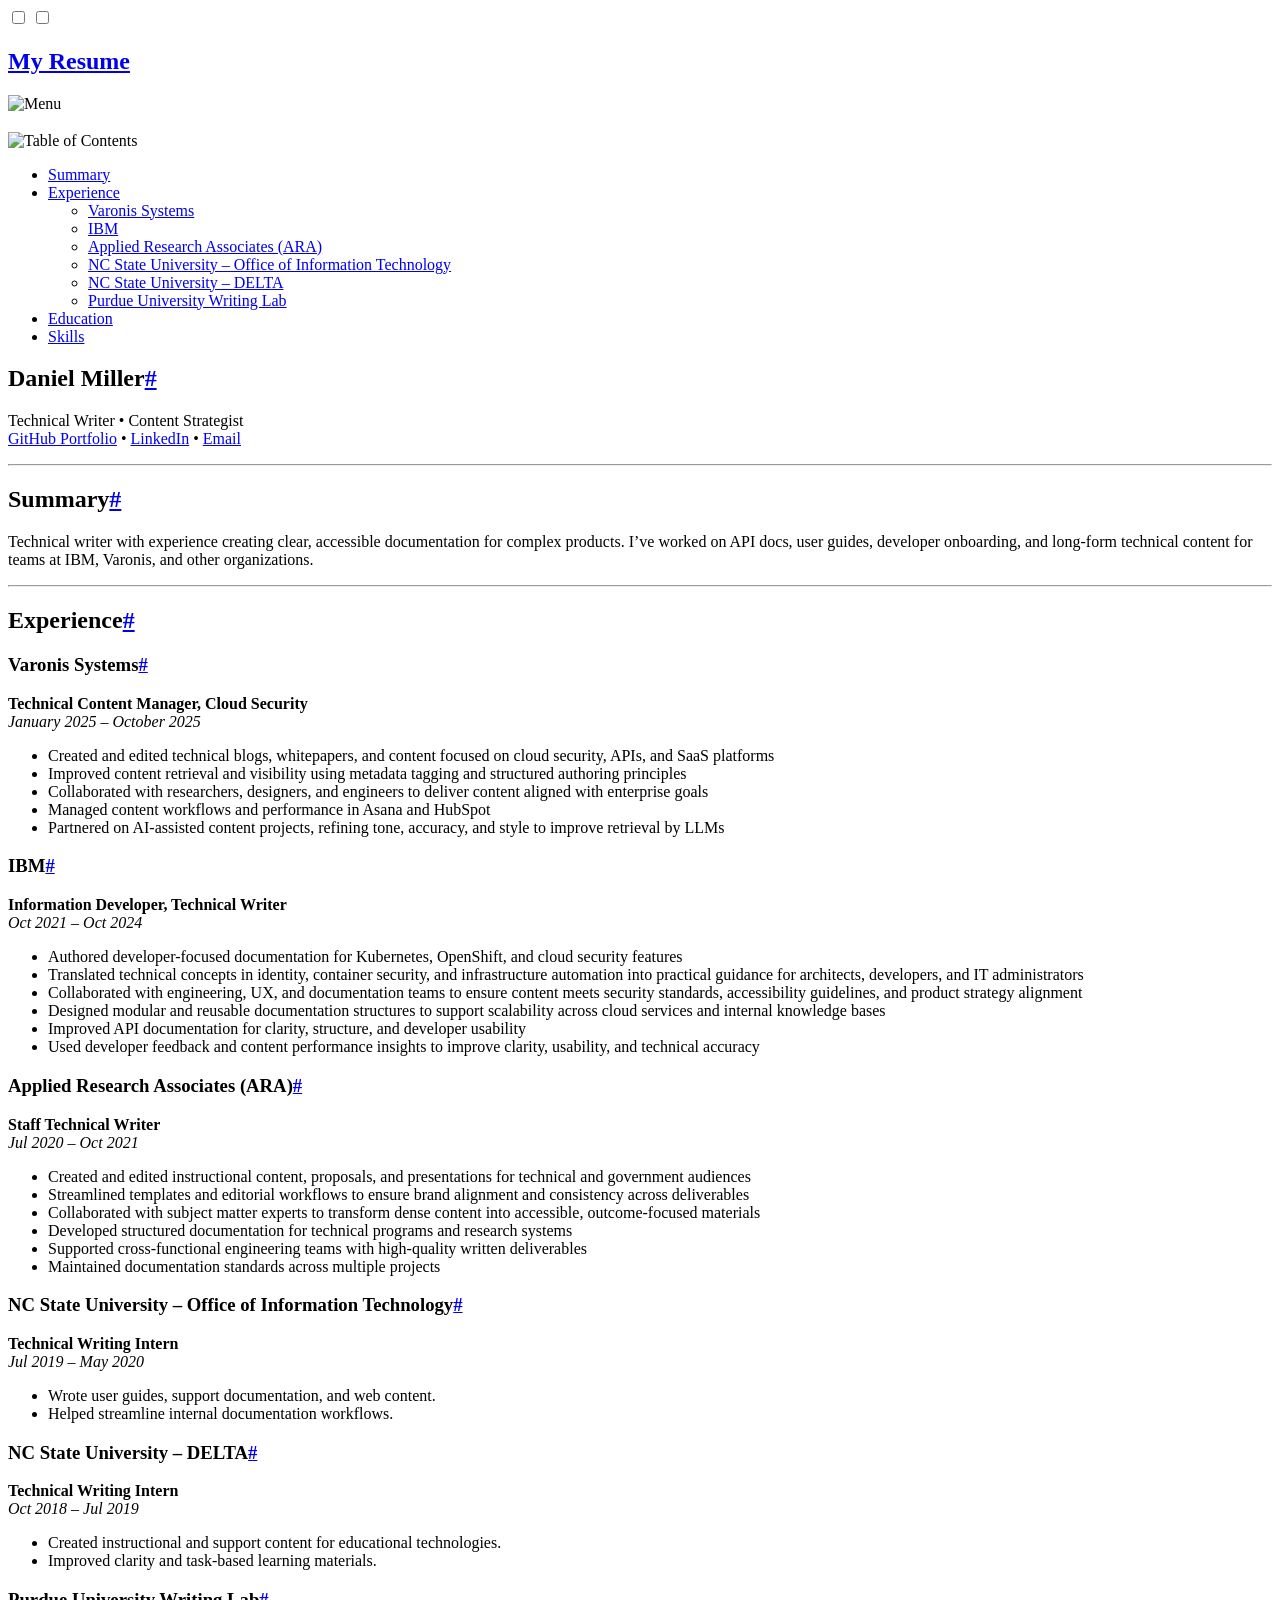
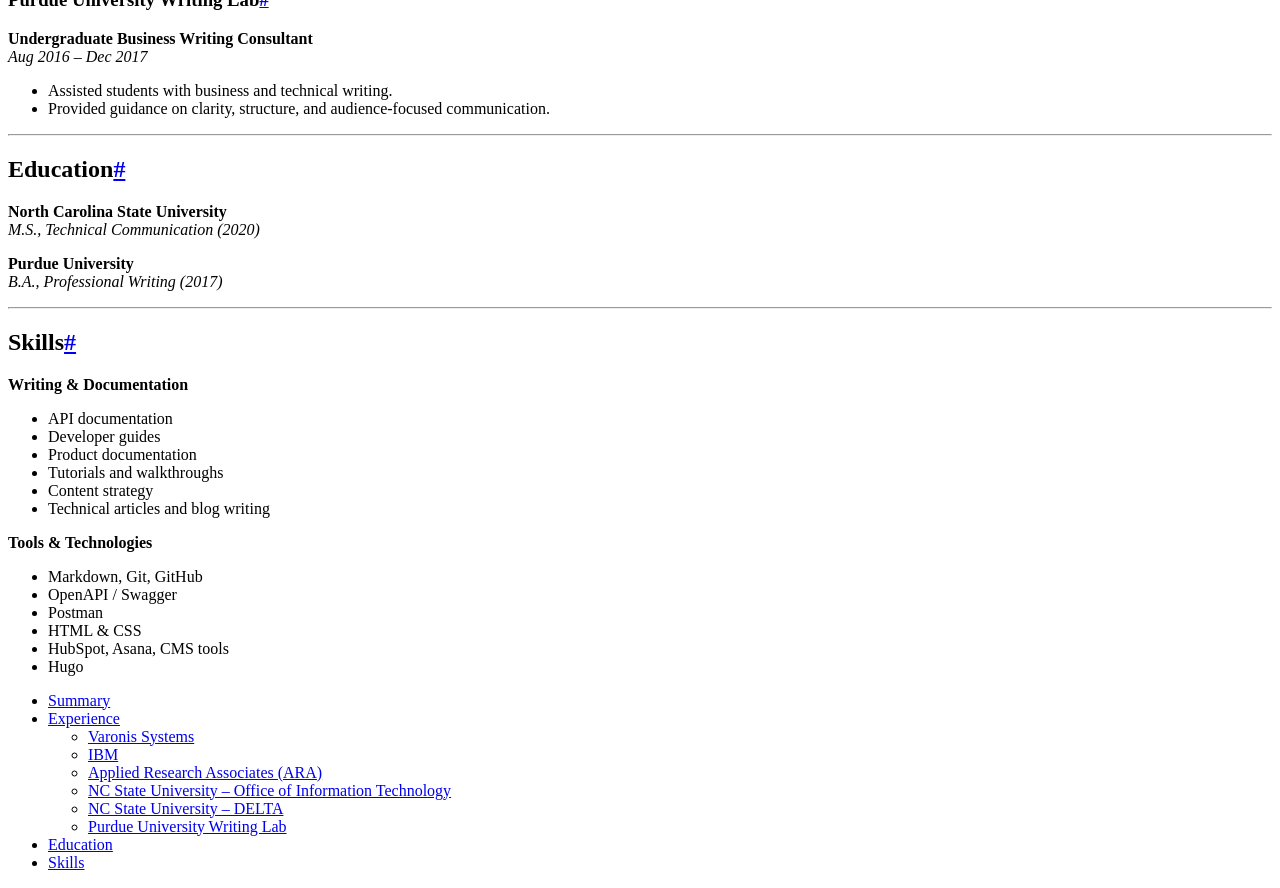
==== index.html @ ba0aa54c "deploy: bcc5005055c7f021670e11eb674439769410755b" ====
<!doctype html><html lang=en-us dir=ltr><head><meta name=generator content="Hugo 0.152.2"><meta charset=UTF-8><meta name=viewport content="width=device-width,initial-scale=1"><meta name=description content="Daniel Miller# Technical Writer • Content Strategist
GitHub Portfolio • LinkedIn • Email
Summary# Technical writer with experience creating clear, accessible documentation for complex products. I’ve worked on API docs, user guides, developer onboarding, and long-form technical content for teams at IBM, Varonis, and other organizations.
Experience# Varonis Systems# Technical Content Manager, Cloud Security
January 2025 – October 2025
Created and edited technical blogs, whitepapers, and content focused on cloud security, APIs, and SaaS platforms Improved content retrieval and visibility using metadata tagging and structured authoring principles Collaborated with researchers, designers, and engineers to deliver content aligned with enterprise goals Managed content workflows and performance in Asana and HubSpot Partnered on AI-assisted content projects, refining tone, accuracy, and style to improve retrieval by LLMs IBM# Information Developer, Technical Writer
Oct 2021 – Oct 2024
"><meta name=theme-color media="(prefers-color-scheme: light)" content="#ffffff"><meta name=theme-color media="(prefers-color-scheme: dark)" content="#343a40"><meta name=color-scheme content="light dark"><meta property="og:url" content="https://NoNeaux.github.io/Portfolio/"><meta property="og:site_name" content="My Resume"><meta property="og:title" content="My Resume"><meta property="og:description" content="Daniel Miller# Technical Writer • Content Strategist
GitHub Portfolio • LinkedIn • Email
Summary# Technical writer with experience creating clear, accessible documentation for complex products. I’ve worked on API docs, user guides, developer onboarding, and long-form technical content for teams at IBM, Varonis, and other organizations.
Experience# Varonis Systems# Technical Content Manager, Cloud Security
January 2025 – October 2025
Created and edited technical blogs, whitepapers, and content focused on cloud security, APIs, and SaaS platforms Improved content retrieval and visibility using metadata tagging and structured authoring principles Collaborated with researchers, designers, and engineers to deliver content aligned with enterprise goals Managed content workflows and performance in Asana and HubSpot Partnered on AI-assisted content projects, refining tone, accuracy, and style to improve retrieval by LLMs IBM# Information Developer, Technical Writer
Oct 2021 – Oct 2024"><meta property="og:locale" content="en_us"><meta property="og:type" content="website"><meta itemprop=name content="My Resume"><meta itemprop=description content="Daniel Miller# Technical Writer • Content Strategist
GitHub Portfolio • LinkedIn • Email
Summary# Technical writer with experience creating clear, accessible documentation for complex products. I’ve worked on API docs, user guides, developer onboarding, and long-form technical content for teams at IBM, Varonis, and other organizations.
Experience# Varonis Systems# Technical Content Manager, Cloud Security
January 2025 – October 2025
Created and edited technical blogs, whitepapers, and content focused on cloud security, APIs, and SaaS platforms Improved content retrieval and visibility using metadata tagging and structured authoring principles Collaborated with researchers, designers, and engineers to deliver content aligned with enterprise goals Managed content workflows and performance in Asana and HubSpot Partnered on AI-assisted content projects, refining tone, accuracy, and style to improve retrieval by LLMs IBM# Information Developer, Technical Writer
Oct 2021 – Oct 2024"><meta itemprop=wordCount content="432"><title>My Resume</title><link rel=icon href=/Portfolio/favicon.png><link rel=manifest href=/Portfolio/manifest.json><link rel=canonical href=https://NoNeaux.github.io/Portfolio/><link rel=stylesheet href=/Portfolio/book.min.cc2c524ed250aac81b23d1f4af87344917b325208841feca0968fe450f570575.css integrity="sha256-zCxSTtJQqsgbI9H0r4c0SRezJSCIQf7KCWj+RQ9XBXU=" crossorigin=anonymous><script defer src=/Portfolio/fuse.min.js></script><script defer src=/Portfolio/en.search.min.98bd82a1874d39db9b6b3d8d4a561cd76d11841f9e76dcbe49e3a824e2bfff6c.js integrity="sha256-mL2CoYdNOdubaz2NSlYc120RhB+edty+SeOoJOK//2w=" crossorigin=anonymous></script><link rel=alternate type=application/rss+xml href=https://NoNeaux.github.io/Portfolio/index.xml title="My Resume"></head><body dir=ltr class="book-kind-home book-type-page"><input type=checkbox class="hidden toggle" id=menu-control>
<input type=checkbox class="hidden toggle" id=toc-control><main class="container flex"><aside class=book-menu><div class=book-menu-content><nav><h2 class=book-brand><a class="flex align-center" href=/Portfolio/><span>My Resume</span></a></h2></nav><script>(function(){var e=document.querySelector("aside .book-menu-content");addEventListener("beforeunload",function(){localStorage.setItem("menu.scrollTop",e.scrollTop)}),e.scrollTop=localStorage.getItem("menu.scrollTop")})()</script></div></aside><div class=book-page><header class="book-header hidden"><div class="flex align-center justify-between"><label for=menu-control><img src=/Portfolio/icons/menu.svg class=book-icon alt=Menu></label><h3></h3><label for=toc-control><img src=/Portfolio/icons/toc.svg class=book-icon alt="Table of Contents"></label></div><aside class=hidden><nav id=TableOfContents><ul><li><a href=#summary>Summary</a></li><li><a href=#experience>Experience</a><ul><li><a href=#varonis-systems>Varonis Systems</a></li><li><a href=#ibm>IBM</a></li><li><a href=#applied-research-associates-ara>Applied Research Associates (ARA)</a></li><li><a href=#nc-state-university--office-of-information-technology>NC State University – Office of Information Technology</a></li><li><a href=#nc-state-university--delta>NC State University – DELTA</a></li><li><a href=#purdue-university-writing-lab>Purdue University Writing Lab</a></li></ul></li><li><a href=#education>Education</a></li><li><a href=#skills>Skills</a></li></ul></nav></aside></header><article class="markdown book-article"><h1 id=daniel-miller>Daniel Miller<a class=anchor href=#daniel-miller>#</a></h1><p>Technical Writer • Content Strategist<br><a href=https://github.com/NoNeaux/portfolio>GitHub Portfolio</a> • <a href=https://www.linkedin.com/in/dpmill/>LinkedIn</a> • <a href=mailto:dpmill1120@gmail.com>Email</a></p><hr><h2 id=summary>Summary<a class=anchor href=#summary>#</a></h2><p>Technical writer with experience creating clear, accessible documentation for complex products. I’ve worked on API docs, user guides, developer onboarding, and long-form technical content for teams at IBM, Varonis, and other organizations.</p><hr><h2 id=experience>Experience<a class=anchor href=#experience>#</a></h2><h3 id=varonis-systems>Varonis Systems<a class=anchor href=#varonis-systems>#</a></h3><p><strong>Technical Content Manager, Cloud Security</strong><br><em>January 2025 – October 2025</em></p><ul><li>Created and edited technical blogs, whitepapers, and content focused on cloud security, APIs, and SaaS platforms</li><li>Improved content retrieval and visibility using metadata tagging and structured authoring principles</li><li>Collaborated with researchers, designers, and engineers to deliver content aligned with enterprise goals</li><li>Managed content workflows and performance in Asana and HubSpot</li><li>Partnered on AI-assisted content projects, refining tone, accuracy, and style to improve retrieval by LLMs</li></ul><h3 id=ibm>IBM<a class=anchor href=#ibm>#</a></h3><p><strong>Information Developer, Technical Writer</strong><br><em>Oct 2021 – Oct 2024</em></p><ul><li>Authored developer-focused documentation for Kubernetes, OpenShift, and cloud security features</li><li>Translated technical concepts in identity, container security, and infrastructure automation into practical guidance for architects, developers, and IT administrators</li><li>Collaborated with engineering, UX, and documentation teams to ensure content meets security standards, accessibility guidelines, and product strategy alignment</li><li>Designed modular and reusable documentation structures to support scalability across cloud services and internal knowledge bases</li><li>Improved API documentation for clarity, structure, and developer usability</li><li>Used developer feedback and content performance insights to improve clarity, usability, and technical accuracy</li></ul><h3 id=applied-research-associates-ara>Applied Research Associates (ARA)<a class=anchor href=#applied-research-associates-ara>#</a></h3><p><strong>Staff Technical Writer</strong><br><em>Jul 2020 – Oct 2021</em></p><ul><li>Created and edited instructional content, proposals, and presentations for technical and government audiences</li><li>Streamlined templates and editorial workflows to ensure brand alignment and consistency across deliverables</li><li>Collaborated with subject matter experts to transform dense content into accessible, outcome-focused materials</li><li>Developed structured documentation for technical programs and research systems</li><li>Supported cross-functional engineering teams with high-quality written deliverables</li><li>Maintained documentation standards across multiple projects</li></ul><h3 id=nc-state-university--office-of-information-technology>NC State University – Office of Information Technology<a class=anchor href=#nc-state-university--office-of-information-technology>#</a></h3><p><strong>Technical Writing Intern</strong><br><em>Jul 2019 – May 2020</em></p><ul><li>Wrote user guides, support documentation, and web content.</li><li>Helped streamline internal documentation workflows.</li></ul><h3 id=nc-state-university--delta>NC State University – DELTA<a class=anchor href=#nc-state-university--delta>#</a></h3><p><strong>Technical Writing Intern</strong><br><em>Oct 2018 – Jul 2019</em></p><ul><li>Created instructional and support content for educational technologies.</li><li>Improved clarity and task-based learning materials.</li></ul><h3 id=purdue-university-writing-lab>Purdue University Writing Lab<a class=anchor href=#purdue-university-writing-lab>#</a></h3><p><strong>Undergraduate Business Writing Consultant</strong><br><em>Aug 2016 – Dec 2017</em></p><ul><li>Assisted students with business and technical writing.</li><li>Provided guidance on clarity, structure, and audience-focused communication.</li></ul><hr><h2 id=education>Education<a class=anchor href=#education>#</a></h2><p><strong>North Carolina State University</strong><br><em>M.S., Technical Communication (2020)</em></p><p><strong>Purdue University</strong><br><em>B.A., Professional Writing (2017)</em></p><hr><h2 id=skills>Skills<a class=anchor href=#skills>#</a></h2><p><strong>Writing & Documentation</strong></p><ul><li>API documentation</li><li>Developer guides</li><li>Product documentation</li><li>Tutorials and walkthroughs</li><li>Content strategy</li><li>Technical articles and blog writing</li></ul><p><strong>Tools & Technologies</strong></p><ul><li>Markdown, Git, GitHub</li><li>OpenAPI / Swagger</li><li>Postman</li><li>HTML & CSS</li><li>HubSpot, Asana, CMS tools</li><li>Hugo</li></ul></article><footer class=book-footer><div class="flex flex-wrap justify-between"><div></div><div></div></div><div class=book-comments></div><script>(function(){document.querySelectorAll("pre:has(code)").forEach(e=>{e.addEventListener("click",e.focus),e.addEventListener("copy",function(t){if(t.preventDefault(),navigator.clipboard){const t=window.getSelection().toString()||e.textContent;navigator.clipboard.writeText(t)}})})})()</script></footer><label for=menu-control class="hidden book-menu-overlay"></label></div><aside class=book-toc><div class=book-toc-content><nav id=TableOfContents><ul><li><a href=#summary>Summary</a></li><li><a href=#experience>Experience</a><ul><li><a href=#varonis-systems>Varonis Systems</a></li><li><a href=#ibm>IBM</a></li><li><a href=#applied-research-associates-ara>Applied Research Associates (ARA)</a></li><li><a href=#nc-state-university--office-of-information-technology>NC State University – Office of Information Technology</a></li><li><a href=#nc-state-university--delta>NC State University – DELTA</a></li><li><a href=#purdue-university-writing-lab>Purdue University Writing Lab</a></li></ul></li><li><a href=#education>Education</a></li><li><a href=#skills>Skills</a></li></ul></nav></div></aside></main></body></html>
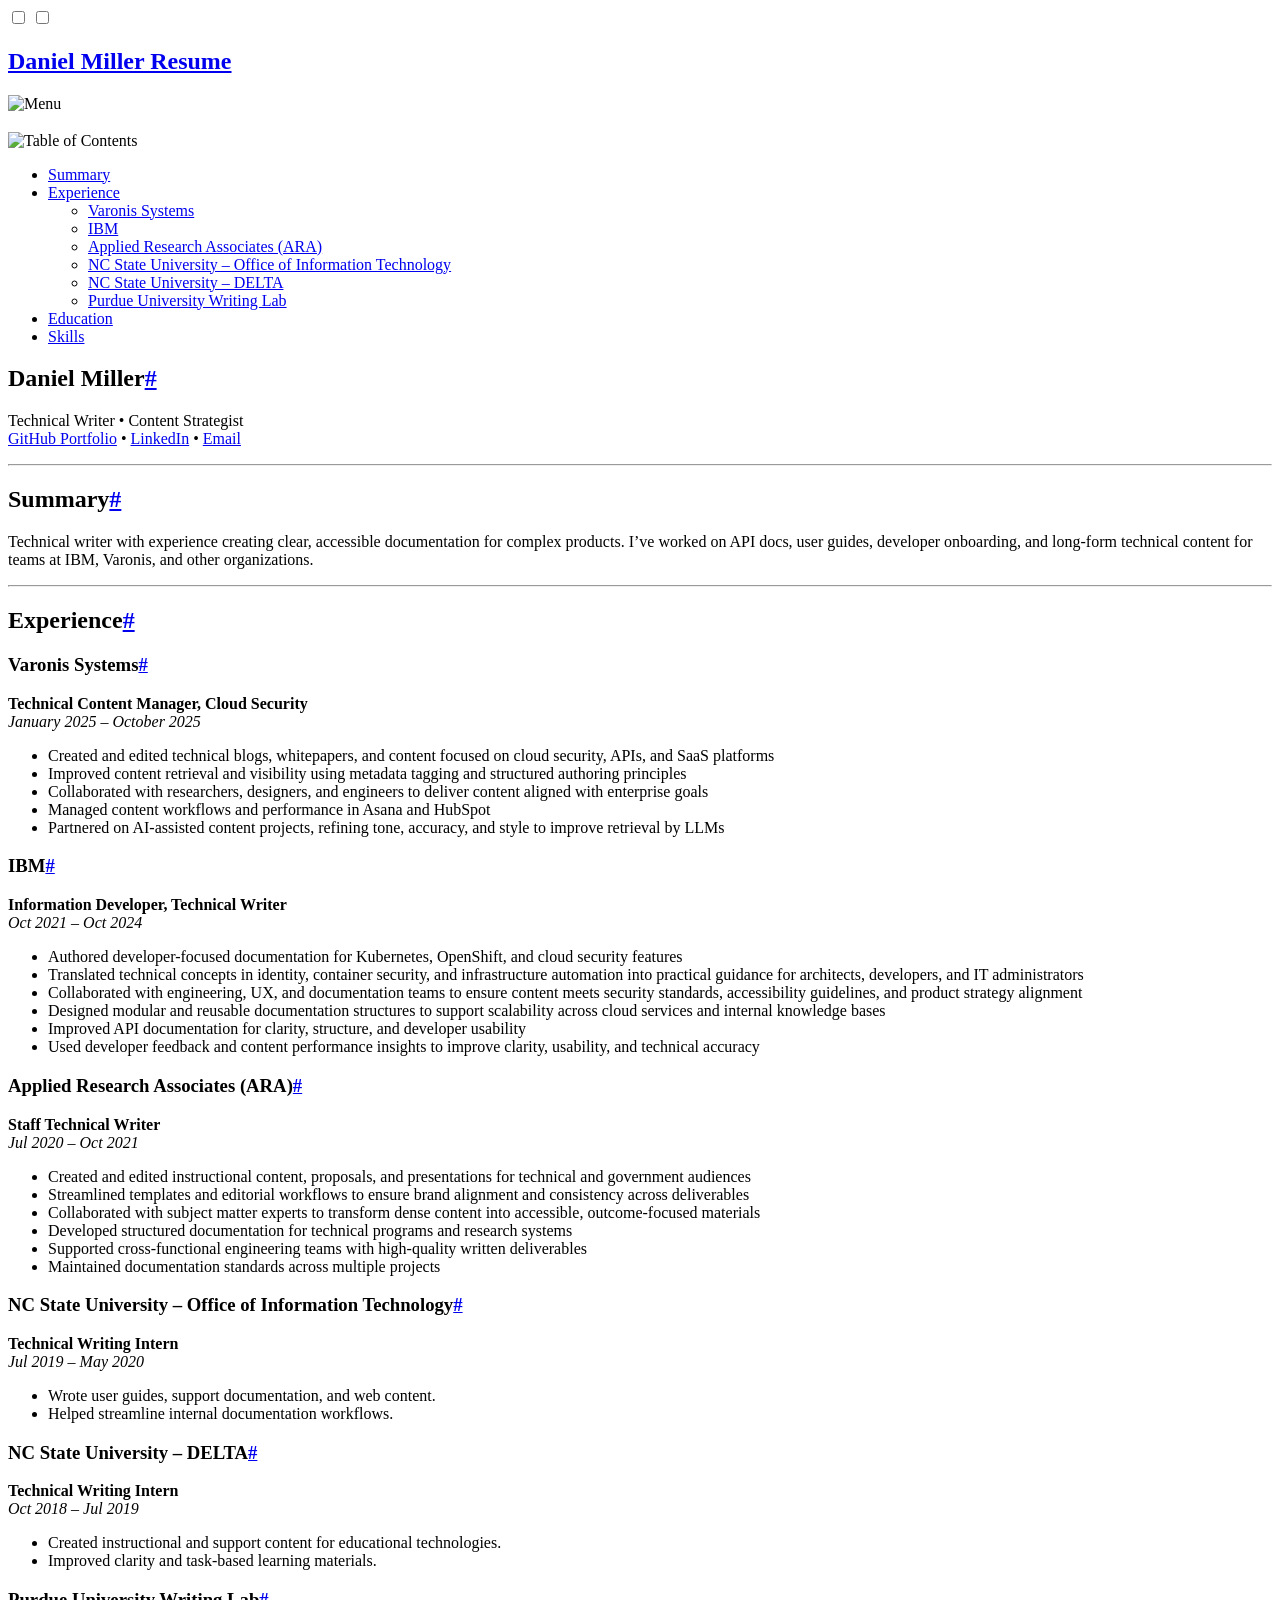
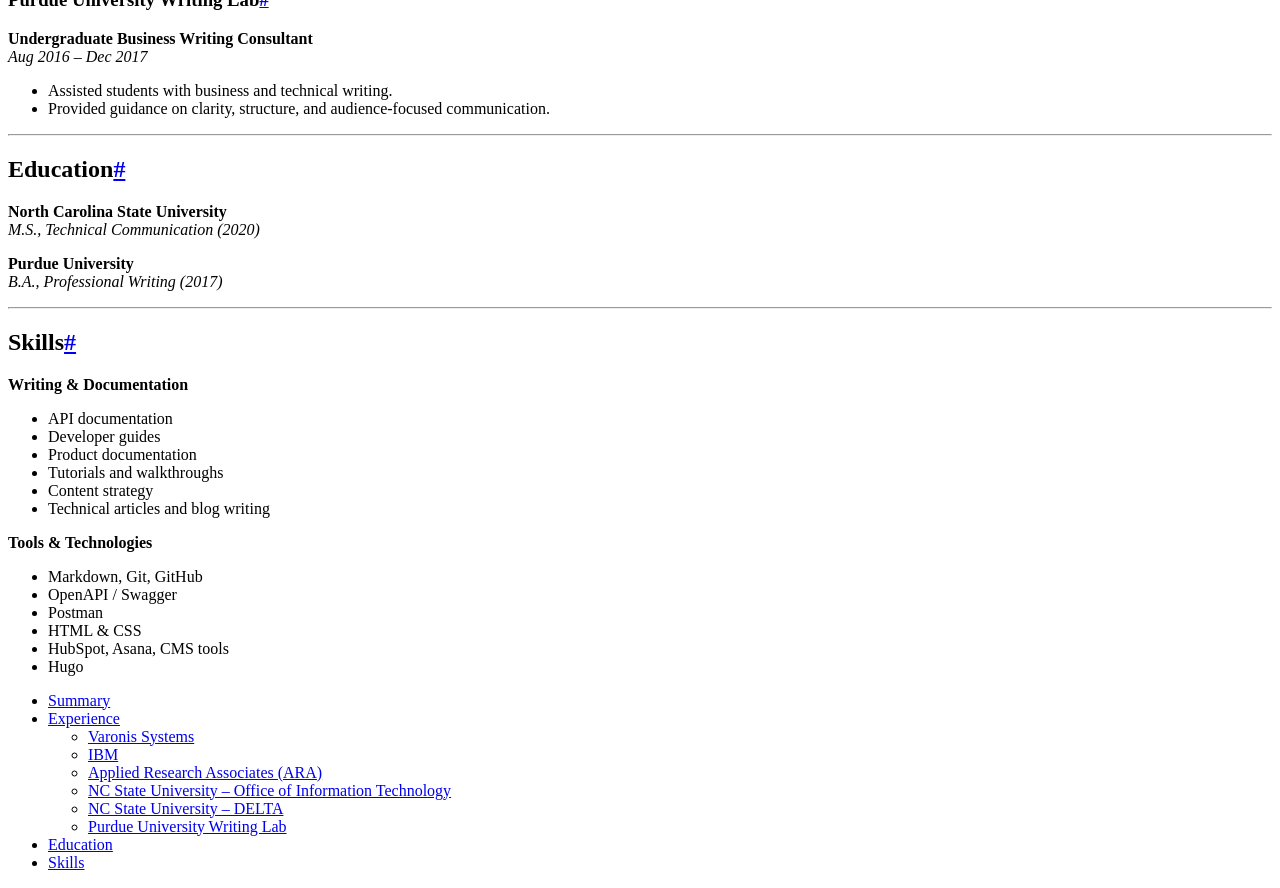
==== commit 81af1feb: "deploy: 3cc193a76bed89c84ed9d36946b3e035511c471c" ====
--- a/index.html
+++ b/index.html
@@ -1,21 +1,21 @@
-<!doctype html><html lang=en-us dir=ltr><head><meta name=generator content="Hugo 0.152.2"><meta charset=UTF-8><meta name=viewport content="width=device-width,initial-scale=1"><meta name=description content="Daniel Miller# Technical Writer • Content Strategist
+<!doctype html><html lang=en-us dir=ltr><head><meta name=generator content="Hugo 0.154.5"><meta charset=UTF-8><meta name=viewport content="width=device-width,initial-scale=1"><meta name=description content="Daniel Miller# Technical Writer • Content Strategist
 GitHub Portfolio • LinkedIn • Email
 Summary# Technical writer with experience creating clear, accessible documentation for complex products. I’ve worked on API docs, user guides, developer onboarding, and long-form technical content for teams at IBM, Varonis, and other organizations.
 Experience# Varonis Systems# Technical Content Manager, Cloud Security
 January 2025 – October 2025
 Created and edited technical blogs, whitepapers, and content focused on cloud security, APIs, and SaaS platforms Improved content retrieval and visibility using metadata tagging and structured authoring principles Collaborated with researchers, designers, and engineers to deliver content aligned with enterprise goals Managed content workflows and performance in Asana and HubSpot Partnered on AI-assisted content projects, refining tone, accuracy, and style to improve retrieval by LLMs IBM# Information Developer, Technical Writer
 Oct 2021 – Oct 2024
-"><meta name=theme-color media="(prefers-color-scheme: light)" content="#ffffff"><meta name=theme-color media="(prefers-color-scheme: dark)" content="#343a40"><meta name=color-scheme content="light dark"><meta property="og:url" content="https://NoNeaux.github.io/Portfolio/"><meta property="og:site_name" content="My Resume"><meta property="og:title" content="My Resume"><meta property="og:description" content="Daniel Miller# Technical Writer • Content Strategist
+"><meta name=theme-color media="(prefers-color-scheme: light)" content="#ffffff"><meta name=theme-color media="(prefers-color-scheme: dark)" content="#343a40"><meta name=color-scheme content="light dark"><meta property="og:url" content="https://NoNeaux.github.io/Portfolio/"><meta property="og:site_name" content="Daniel Miller Resume"><meta property="og:title" content="Daniel Miller Resume"><meta property="og:description" content="Daniel Miller# Technical Writer • Content Strategist
 GitHub Portfolio • LinkedIn • Email
 Summary# Technical writer with experience creating clear, accessible documentation for complex products. I’ve worked on API docs, user guides, developer onboarding, and long-form technical content for teams at IBM, Varonis, and other organizations.
 Experience# Varonis Systems# Technical Content Manager, Cloud Security
 January 2025 – October 2025
 Created and edited technical blogs, whitepapers, and content focused on cloud security, APIs, and SaaS platforms Improved content retrieval and visibility using metadata tagging and structured authoring principles Collaborated with researchers, designers, and engineers to deliver content aligned with enterprise goals Managed content workflows and performance in Asana and HubSpot Partnered on AI-assisted content projects, refining tone, accuracy, and style to improve retrieval by LLMs IBM# Information Developer, Technical Writer
-Oct 2021 – Oct 2024"><meta property="og:locale" content="en_us"><meta property="og:type" content="website"><meta itemprop=name content="My Resume"><meta itemprop=description content="Daniel Miller# Technical Writer • Content Strategist
+Oct 2021 – Oct 2024"><meta property="og:locale" content="en_us"><meta property="og:type" content="website"><meta itemprop=name content="Daniel Miller Resume"><meta itemprop=description content="Daniel Miller# Technical Writer • Content Strategist
 GitHub Portfolio • LinkedIn • Email
 Summary# Technical writer with experience creating clear, accessible documentation for complex products. I’ve worked on API docs, user guides, developer onboarding, and long-form technical content for teams at IBM, Varonis, and other organizations.
 Experience# Varonis Systems# Technical Content Manager, Cloud Security
 January 2025 – October 2025
 Created and edited technical blogs, whitepapers, and content focused on cloud security, APIs, and SaaS platforms Improved content retrieval and visibility using metadata tagging and structured authoring principles Collaborated with researchers, designers, and engineers to deliver content aligned with enterprise goals Managed content workflows and performance in Asana and HubSpot Partnered on AI-assisted content projects, refining tone, accuracy, and style to improve retrieval by LLMs IBM# Information Developer, Technical Writer
-Oct 2021 – Oct 2024"><meta itemprop=wordCount content="432"><title>My Resume</title><link rel=icon href=/Portfolio/favicon.png><link rel=manifest href=/Portfolio/manifest.json><link rel=canonical href=https://NoNeaux.github.io/Portfolio/><link rel=stylesheet href=/Portfolio/book.min.cc2c524ed250aac81b23d1f4af87344917b325208841feca0968fe450f570575.css integrity="sha256-zCxSTtJQqsgbI9H0r4c0SRezJSCIQf7KCWj+RQ9XBXU=" crossorigin=anonymous><script defer src=/Portfolio/fuse.min.js></script><script defer src=/Portfolio/en.search.min.98bd82a1874d39db9b6b3d8d4a561cd76d11841f9e76dcbe49e3a824e2bfff6c.js integrity="sha256-mL2CoYdNOdubaz2NSlYc120RhB+edty+SeOoJOK//2w=" crossorigin=anonymous></script><link rel=alternate type=application/rss+xml href=https://NoNeaux.github.io/Portfolio/index.xml title="My Resume"></head><body dir=ltr class="book-kind-home book-type-page"><input type=checkbox class="hidden toggle" id=menu-control>
-<input type=checkbox class="hidden toggle" id=toc-control><main class="container flex"><aside class=book-menu><div class=book-menu-content><nav><h2 class=book-brand><a class="flex align-center" href=/Portfolio/><span>My Resume</span></a></h2></nav><script>(function(){var e=document.querySelector("aside .book-menu-content");addEventListener("beforeunload",function(){localStorage.setItem("menu.scrollTop",e.scrollTop)}),e.scrollTop=localStorage.getItem("menu.scrollTop")})()</script></div></aside><div class=book-page><header class="book-header hidden"><div class="flex align-center justify-between"><label for=menu-control><img src=/Portfolio/icons/menu.svg class=book-icon alt=Menu></label><h3></h3><label for=toc-control><img src=/Portfolio/icons/toc.svg class=book-icon alt="Table of Contents"></label></div><aside class=hidden><nav id=TableOfContents><ul><li><a href=#summary>Summary</a></li><li><a href=#experience>Experience</a><ul><li><a href=#varonis-systems>Varonis Systems</a></li><li><a href=#ibm>IBM</a></li><li><a href=#applied-research-associates-ara>Applied Research Associates (ARA)</a></li><li><a href=#nc-state-university--office-of-information-technology>NC State University – Office of Information Technology</a></li><li><a href=#nc-state-university--delta>NC State University – DELTA</a></li><li><a href=#purdue-university-writing-lab>Purdue University Writing Lab</a></li></ul></li><li><a href=#education>Education</a></li><li><a href=#skills>Skills</a></li></ul></nav></aside></header><article class="markdown book-article"><h1 id=daniel-miller>Daniel Miller<a class=anchor href=#daniel-miller>#</a></h1><p>Technical Writer • Content Strategist<br><a href=https://github.com/NoNeaux/portfolio>GitHub Portfolio</a> • <a href=https://www.linkedin.com/in/dpmill/>LinkedIn</a> • <a href=mailto:dpmill1120@gmail.com>Email</a></p><hr><h2 id=summary>Summary<a class=anchor href=#summary>#</a></h2><p>Technical writer with experience creating clear, accessible documentation for complex products. I’ve worked on API docs, user guides, developer onboarding, and long-form technical content for teams at IBM, Varonis, and other organizations.</p><hr><h2 id=experience>Experience<a class=anchor href=#experience>#</a></h2><h3 id=varonis-systems>Varonis Systems<a class=anchor href=#varonis-systems>#</a></h3><p><strong>Technical Content Manager, Cloud Security</strong><br><em>January 2025 – October 2025</em></p><ul><li>Created and edited technical blogs, whitepapers, and content focused on cloud security, APIs, and SaaS platforms</li><li>Improved content retrieval and visibility using metadata tagging and structured authoring principles</li><li>Collaborated with researchers, designers, and engineers to deliver content aligned with enterprise goals</li><li>Managed content workflows and performance in Asana and HubSpot</li><li>Partnered on AI-assisted content projects, refining tone, accuracy, and style to improve retrieval by LLMs</li></ul><h3 id=ibm>IBM<a class=anchor href=#ibm>#</a></h3><p><strong>Information Developer, Technical Writer</strong><br><em>Oct 2021 – Oct 2024</em></p><ul><li>Authored developer-focused documentation for Kubernetes, OpenShift, and cloud security features</li><li>Translated technical concepts in identity, container security, and infrastructure automation into practical guidance for architects, developers, and IT administrators</li><li>Collaborated with engineering, UX, and documentation teams to ensure content meets security standards, accessibility guidelines, and product strategy alignment</li><li>Designed modular and reusable documentation structures to support scalability across cloud services and internal knowledge bases</li><li>Improved API documentation for clarity, structure, and developer usability</li><li>Used developer feedback and content performance insights to improve clarity, usability, and technical accuracy</li></ul><h3 id=applied-research-associates-ara>Applied Research Associates (ARA)<a class=anchor href=#applied-research-associates-ara>#</a></h3><p><strong>Staff Technical Writer</strong><br><em>Jul 2020 – Oct 2021</em></p><ul><li>Created and edited instructional content, proposals, and presentations for technical and government audiences</li><li>Streamlined templates and editorial workflows to ensure brand alignment and consistency across deliverables</li><li>Collaborated with subject matter experts to transform dense content into accessible, outcome-focused materials</li><li>Developed structured documentation for technical programs and research systems</li><li>Supported cross-functional engineering teams with high-quality written deliverables</li><li>Maintained documentation standards across multiple projects</li></ul><h3 id=nc-state-university--office-of-information-technology>NC State University – Office of Information Technology<a class=anchor href=#nc-state-university--office-of-information-technology>#</a></h3><p><strong>Technical Writing Intern</strong><br><em>Jul 2019 – May 2020</em></p><ul><li>Wrote user guides, support documentation, and web content.</li><li>Helped streamline internal documentation workflows.</li></ul><h3 id=nc-state-university--delta>NC State University – DELTA<a class=anchor href=#nc-state-university--delta>#</a></h3><p><strong>Technical Writing Intern</strong><br><em>Oct 2018 – Jul 2019</em></p><ul><li>Created instructional and support content for educational technologies.</li><li>Improved clarity and task-based learning materials.</li></ul><h3 id=purdue-university-writing-lab>Purdue University Writing Lab<a class=anchor href=#purdue-university-writing-lab>#</a></h3><p><strong>Undergraduate Business Writing Consultant</strong><br><em>Aug 2016 – Dec 2017</em></p><ul><li>Assisted students with business and technical writing.</li><li>Provided guidance on clarity, structure, and audience-focused communication.</li></ul><hr><h2 id=education>Education<a class=anchor href=#education>#</a></h2><p><strong>North Carolina State University</strong><br><em>M.S., Technical Communication (2020)</em></p><p><strong>Purdue University</strong><br><em>B.A., Professional Writing (2017)</em></p><hr><h2 id=skills>Skills<a class=anchor href=#skills>#</a></h2><p><strong>Writing & Documentation</strong></p><ul><li>API documentation</li><li>Developer guides</li><li>Product documentation</li><li>Tutorials and walkthroughs</li><li>Content strategy</li><li>Technical articles and blog writing</li></ul><p><strong>Tools & Technologies</strong></p><ul><li>Markdown, Git, GitHub</li><li>OpenAPI / Swagger</li><li>Postman</li><li>HTML & CSS</li><li>HubSpot, Asana, CMS tools</li><li>Hugo</li></ul></article><footer class=book-footer><div class="flex flex-wrap justify-between"><div></div><div></div></div><div class=book-comments></div><script>(function(){document.querySelectorAll("pre:has(code)").forEach(e=>{e.addEventListener("click",e.focus),e.addEventListener("copy",function(t){if(t.preventDefault(),navigator.clipboard){const t=window.getSelection().toString()||e.textContent;navigator.clipboard.writeText(t)}})})})()</script></footer><label for=menu-control class="hidden book-menu-overlay"></label></div><aside class=book-toc><div class=book-toc-content><nav id=TableOfContents><ul><li><a href=#summary>Summary</a></li><li><a href=#experience>Experience</a><ul><li><a href=#varonis-systems>Varonis Systems</a></li><li><a href=#ibm>IBM</a></li><li><a href=#applied-research-associates-ara>Applied Research Associates (ARA)</a></li><li><a href=#nc-state-university--office-of-information-technology>NC State University – Office of Information Technology</a></li><li><a href=#nc-state-university--delta>NC State University – DELTA</a></li><li><a href=#purdue-university-writing-lab>Purdue University Writing Lab</a></li></ul></li><li><a href=#education>Education</a></li><li><a href=#skills>Skills</a></li></ul></nav></div></aside></main></body></html>+Oct 2021 – Oct 2024"><meta itemprop=wordCount content="432"><title>Daniel Miller Resume</title><link rel=icon href=/Portfolio/favicon.png><link rel=manifest href=/Portfolio/manifest.json><link rel=canonical href=https://NoNeaux.github.io/Portfolio/><link rel=stylesheet href=/Portfolio/book.min.cc2c524ed250aac81b23d1f4af87344917b325208841feca0968fe450f570575.css integrity="sha256-zCxSTtJQqsgbI9H0r4c0SRezJSCIQf7KCWj+RQ9XBXU=" crossorigin=anonymous><script defer src=/Portfolio/fuse.min.js></script><script defer src=/Portfolio/en.search.min.98bd82a1874d39db9b6b3d8d4a561cd76d11841f9e76dcbe49e3a824e2bfff6c.js integrity="sha256-mL2CoYdNOdubaz2NSlYc120RhB+edty+SeOoJOK//2w=" crossorigin=anonymous></script><link rel=alternate type=application/rss+xml href=https://NoNeaux.github.io/Portfolio/index.xml title="Daniel Miller Resume"></head><body dir=ltr class="book-kind-home book-type-page"><input type=checkbox class="hidden toggle" id=menu-control>
+<input type=checkbox class="hidden toggle" id=toc-control><main class="container flex"><aside class=book-menu><div class=book-menu-content><nav><h2 class=book-brand><a class="flex align-center" href=/Portfolio/><span>Daniel Miller Resume</span></a></h2></nav><script>(function(){var e=document.querySelector("aside .book-menu-content");addEventListener("beforeunload",function(){localStorage.setItem("menu.scrollTop",e.scrollTop)}),e.scrollTop=localStorage.getItem("menu.scrollTop")})()</script></div></aside><div class=book-page><header class="book-header hidden"><div class="flex align-center justify-between"><label for=menu-control><img src=/Portfolio/icons/menu.svg class=book-icon alt=Menu></label><h3></h3><label for=toc-control><img src=/Portfolio/icons/toc.svg class=book-icon alt="Table of Contents"></label></div><aside class=hidden><nav id=TableOfContents><ul><li><a href=#summary>Summary</a></li><li><a href=#experience>Experience</a><ul><li><a href=#varonis-systems>Varonis Systems</a></li><li><a href=#ibm>IBM</a></li><li><a href=#applied-research-associates-ara>Applied Research Associates (ARA)</a></li><li><a href=#nc-state-university--office-of-information-technology>NC State University – Office of Information Technology</a></li><li><a href=#nc-state-university--delta>NC State University – DELTA</a></li><li><a href=#purdue-university-writing-lab>Purdue University Writing Lab</a></li></ul></li><li><a href=#education>Education</a></li><li><a href=#skills>Skills</a></li></ul></nav></aside></header><article class="markdown book-article"><h1 id=daniel-miller>Daniel Miller<a class=anchor href=#daniel-miller>#</a></h1><p>Technical Writer • Content Strategist<br><a href=https://github.com/NoNeaux/portfolio>GitHub Portfolio</a> • <a href=https://www.linkedin.com/in/dpmill/>LinkedIn</a> • <a href=mailto:dpmill1120@gmail.com>Email</a></p><hr><h2 id=summary>Summary<a class=anchor href=#summary>#</a></h2><p>Technical writer with experience creating clear, accessible documentation for complex products. I’ve worked on API docs, user guides, developer onboarding, and long-form technical content for teams at IBM, Varonis, and other organizations.</p><hr><h2 id=experience>Experience<a class=anchor href=#experience>#</a></h2><h3 id=varonis-systems>Varonis Systems<a class=anchor href=#varonis-systems>#</a></h3><p><strong>Technical Content Manager, Cloud Security</strong><br><em>January 2025 – October 2025</em></p><ul><li>Created and edited technical blogs, whitepapers, and content focused on cloud security, APIs, and SaaS platforms</li><li>Improved content retrieval and visibility using metadata tagging and structured authoring principles</li><li>Collaborated with researchers, designers, and engineers to deliver content aligned with enterprise goals</li><li>Managed content workflows and performance in Asana and HubSpot</li><li>Partnered on AI-assisted content projects, refining tone, accuracy, and style to improve retrieval by LLMs</li></ul><h3 id=ibm>IBM<a class=anchor href=#ibm>#</a></h3><p><strong>Information Developer, Technical Writer</strong><br><em>Oct 2021 – Oct 2024</em></p><ul><li>Authored developer-focused documentation for Kubernetes, OpenShift, and cloud security features</li><li>Translated technical concepts in identity, container security, and infrastructure automation into practical guidance for architects, developers, and IT administrators</li><li>Collaborated with engineering, UX, and documentation teams to ensure content meets security standards, accessibility guidelines, and product strategy alignment</li><li>Designed modular and reusable documentation structures to support scalability across cloud services and internal knowledge bases</li><li>Improved API documentation for clarity, structure, and developer usability</li><li>Used developer feedback and content performance insights to improve clarity, usability, and technical accuracy</li></ul><h3 id=applied-research-associates-ara>Applied Research Associates (ARA)<a class=anchor href=#applied-research-associates-ara>#</a></h3><p><strong>Staff Technical Writer</strong><br><em>Jul 2020 – Oct 2021</em></p><ul><li>Created and edited instructional content, proposals, and presentations for technical and government audiences</li><li>Streamlined templates and editorial workflows to ensure brand alignment and consistency across deliverables</li><li>Collaborated with subject matter experts to transform dense content into accessible, outcome-focused materials</li><li>Developed structured documentation for technical programs and research systems</li><li>Supported cross-functional engineering teams with high-quality written deliverables</li><li>Maintained documentation standards across multiple projects</li></ul><h3 id=nc-state-university--office-of-information-technology>NC State University – Office of Information Technology<a class=anchor href=#nc-state-university--office-of-information-technology>#</a></h3><p><strong>Technical Writing Intern</strong><br><em>Jul 2019 – May 2020</em></p><ul><li>Wrote user guides, support documentation, and web content.</li><li>Helped streamline internal documentation workflows.</li></ul><h3 id=nc-state-university--delta>NC State University – DELTA<a class=anchor href=#nc-state-university--delta>#</a></h3><p><strong>Technical Writing Intern</strong><br><em>Oct 2018 – Jul 2019</em></p><ul><li>Created instructional and support content for educational technologies.</li><li>Improved clarity and task-based learning materials.</li></ul><h3 id=purdue-university-writing-lab>Purdue University Writing Lab<a class=anchor href=#purdue-university-writing-lab>#</a></h3><p><strong>Undergraduate Business Writing Consultant</strong><br><em>Aug 2016 – Dec 2017</em></p><ul><li>Assisted students with business and technical writing.</li><li>Provided guidance on clarity, structure, and audience-focused communication.</li></ul><hr><h2 id=education>Education<a class=anchor href=#education>#</a></h2><p><strong>North Carolina State University</strong><br><em>M.S., Technical Communication (2020)</em></p><p><strong>Purdue University</strong><br><em>B.A., Professional Writing (2017)</em></p><hr><h2 id=skills>Skills<a class=anchor href=#skills>#</a></h2><p><strong>Writing & Documentation</strong></p><ul><li>API documentation</li><li>Developer guides</li><li>Product documentation</li><li>Tutorials and walkthroughs</li><li>Content strategy</li><li>Technical articles and blog writing</li></ul><p><strong>Tools & Technologies</strong></p><ul><li>Markdown, Git, GitHub</li><li>OpenAPI / Swagger</li><li>Postman</li><li>HTML & CSS</li><li>HubSpot, Asana, CMS tools</li><li>Hugo</li></ul></article><footer class=book-footer><div class="flex flex-wrap justify-between"><div></div><div></div></div><div class=book-comments></div><script>(function(){document.querySelectorAll("pre:has(code)").forEach(e=>{e.addEventListener("click",e.focus),e.addEventListener("copy",function(t){if(t.preventDefault(),navigator.clipboard){const t=window.getSelection().toString()||e.textContent;navigator.clipboard.writeText(t)}})})})()</script></footer><label for=menu-control class="hidden book-menu-overlay"></label></div><aside class=book-toc><div class=book-toc-content><nav id=TableOfContents><ul><li><a href=#summary>Summary</a></li><li><a href=#experience>Experience</a><ul><li><a href=#varonis-systems>Varonis Systems</a></li><li><a href=#ibm>IBM</a></li><li><a href=#applied-research-associates-ara>Applied Research Associates (ARA)</a></li><li><a href=#nc-state-university--office-of-information-technology>NC State University – Office of Information Technology</a></li><li><a href=#nc-state-university--delta>NC State University – DELTA</a></li><li><a href=#purdue-university-writing-lab>Purdue University Writing Lab</a></li></ul></li><li><a href=#education>Education</a></li><li><a href=#skills>Skills</a></li></ul></nav></div></aside></main></body></html>
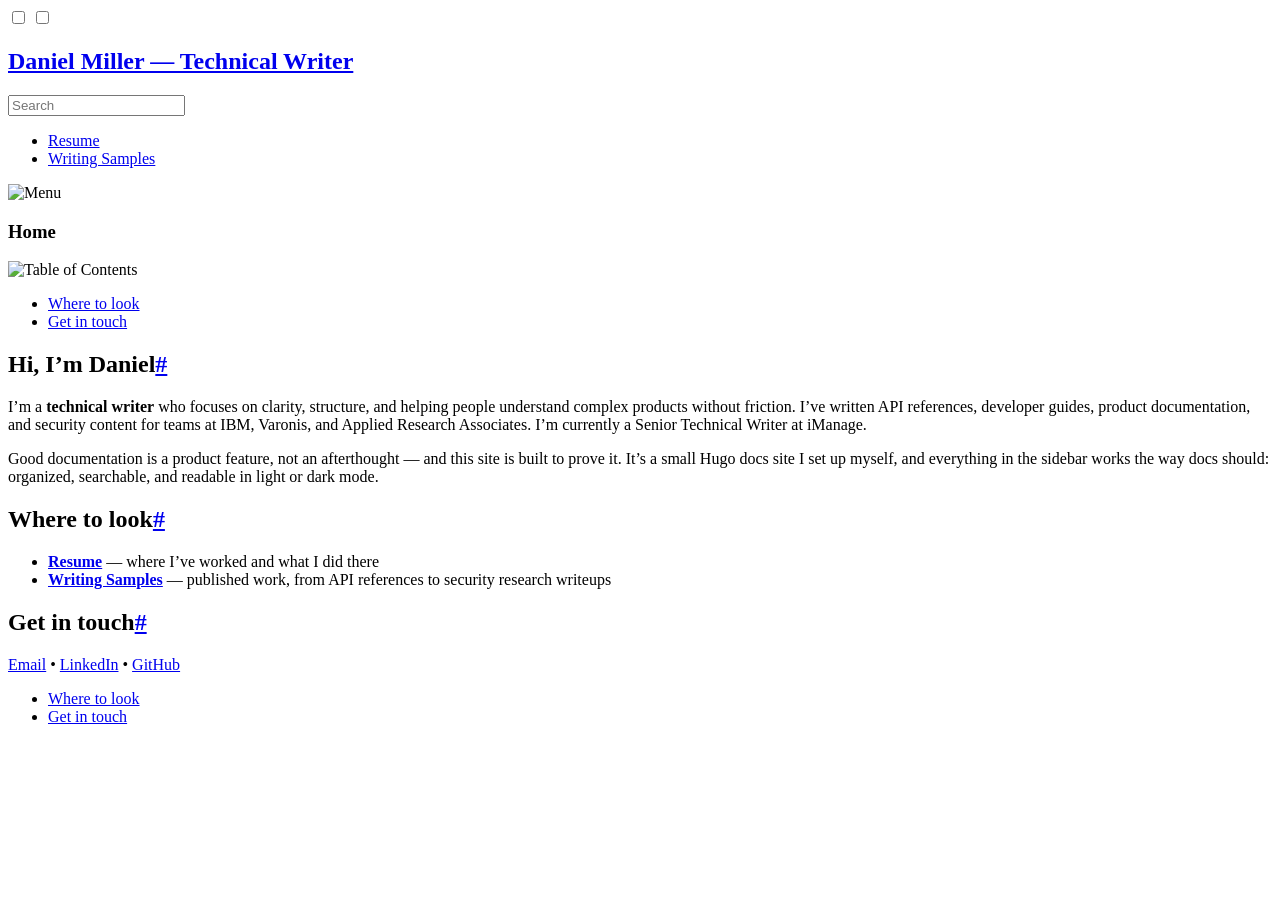
==== commit 445185cd: "deploy: a5def2a6171b3ea63ad03854ae1f21ac80af9f8e" ====
--- a/index.html
+++ b/index.html
@@ -1,21 +1,16 @@
-<!doctype html><html lang=en-us dir=ltr><head><meta name=generator content="Hugo 0.154.5"><meta charset=UTF-8><meta name=viewport content="width=device-width,initial-scale=1"><meta name=description content="Daniel Miller# Technical Writer • Content Strategist
-GitHub Portfolio • LinkedIn • Email
-Summary# Technical writer with experience creating clear, accessible documentation for complex products. I’ve worked on API docs, user guides, developer onboarding, and long-form technical content for teams at IBM, Varonis, and other organizations.
-Experience# Varonis Systems# Technical Content Manager, Cloud Security
-January 2025 – October 2025
-Created and edited technical blogs, whitepapers, and content focused on cloud security, APIs, and SaaS platforms Improved content retrieval and visibility using metadata tagging and structured authoring principles Collaborated with researchers, designers, and engineers to deliver content aligned with enterprise goals Managed content workflows and performance in Asana and HubSpot Partnered on AI-assisted content projects, refining tone, accuracy, and style to improve retrieval by LLMs IBM# Information Developer, Technical Writer
-Oct 2021 – Oct 2024
-"><meta name=theme-color media="(prefers-color-scheme: light)" content="#ffffff"><meta name=theme-color media="(prefers-color-scheme: dark)" content="#343a40"><meta name=color-scheme content="light dark"><meta property="og:url" content="https://NoNeaux.github.io/Portfolio/"><meta property="og:site_name" content="Daniel Miller Resume"><meta property="og:title" content="Daniel Miller Resume"><meta property="og:description" content="Daniel Miller# Technical Writer • Content Strategist
-GitHub Portfolio • LinkedIn • Email
-Summary# Technical writer with experience creating clear, accessible documentation for complex products. I’ve worked on API docs, user guides, developer onboarding, and long-form technical content for teams at IBM, Varonis, and other organizations.
-Experience# Varonis Systems# Technical Content Manager, Cloud Security
-January 2025 – October 2025
-Created and edited technical blogs, whitepapers, and content focused on cloud security, APIs, and SaaS platforms Improved content retrieval and visibility using metadata tagging and structured authoring principles Collaborated with researchers, designers, and engineers to deliver content aligned with enterprise goals Managed content workflows and performance in Asana and HubSpot Partnered on AI-assisted content projects, refining tone, accuracy, and style to improve retrieval by LLMs IBM# Information Developer, Technical Writer
-Oct 2021 – Oct 2024"><meta property="og:locale" content="en_us"><meta property="og:type" content="website"><meta itemprop=name content="Daniel Miller Resume"><meta itemprop=description content="Daniel Miller# Technical Writer • Content Strategist
-GitHub Portfolio • LinkedIn • Email
-Summary# Technical writer with experience creating clear, accessible documentation for complex products. I’ve worked on API docs, user guides, developer onboarding, and long-form technical content for teams at IBM, Varonis, and other organizations.
-Experience# Varonis Systems# Technical Content Manager, Cloud Security
-January 2025 – October 2025
-Created and edited technical blogs, whitepapers, and content focused on cloud security, APIs, and SaaS platforms Improved content retrieval and visibility using metadata tagging and structured authoring principles Collaborated with researchers, designers, and engineers to deliver content aligned with enterprise goals Managed content workflows and performance in Asana and HubSpot Partnered on AI-assisted content projects, refining tone, accuracy, and style to improve retrieval by LLMs IBM# Information Developer, Technical Writer
-Oct 2021 – Oct 2024"><meta itemprop=wordCount content="432"><title>Daniel Miller Resume</title><link rel=icon href=/Portfolio/favicon.png><link rel=manifest href=/Portfolio/manifest.json><link rel=canonical href=https://NoNeaux.github.io/Portfolio/><link rel=stylesheet href=/Portfolio/book.min.cc2c524ed250aac81b23d1f4af87344917b325208841feca0968fe450f570575.css integrity="sha256-zCxSTtJQqsgbI9H0r4c0SRezJSCIQf7KCWj+RQ9XBXU=" crossorigin=anonymous><script defer src=/Portfolio/fuse.min.js></script><script defer src=/Portfolio/en.search.min.98bd82a1874d39db9b6b3d8d4a561cd76d11841f9e76dcbe49e3a824e2bfff6c.js integrity="sha256-mL2CoYdNOdubaz2NSlYc120RhB+edty+SeOoJOK//2w=" crossorigin=anonymous></script><link rel=alternate type=application/rss+xml href=https://NoNeaux.github.io/Portfolio/index.xml title="Daniel Miller Resume"></head><body dir=ltr class="book-kind-home book-type-page"><input type=checkbox class="hidden toggle" id=menu-control>
-<input type=checkbox class="hidden toggle" id=toc-control><main class="container flex"><aside class=book-menu><div class=book-menu-content><nav><h2 class=book-brand><a class="flex align-center" href=/Portfolio/><span>Daniel Miller Resume</span></a></h2></nav><script>(function(){var e=document.querySelector("aside .book-menu-content");addEventListener("beforeunload",function(){localStorage.setItem("menu.scrollTop",e.scrollTop)}),e.scrollTop=localStorage.getItem("menu.scrollTop")})()</script></div></aside><div class=book-page><header class="book-header hidden"><div class="flex align-center justify-between"><label for=menu-control><img src=/Portfolio/icons/menu.svg class=book-icon alt=Menu></label><h3></h3><label for=toc-control><img src=/Portfolio/icons/toc.svg class=book-icon alt="Table of Contents"></label></div><aside class=hidden><nav id=TableOfContents><ul><li><a href=#summary>Summary</a></li><li><a href=#experience>Experience</a><ul><li><a href=#varonis-systems>Varonis Systems</a></li><li><a href=#ibm>IBM</a></li><li><a href=#applied-research-associates-ara>Applied Research Associates (ARA)</a></li><li><a href=#nc-state-university--office-of-information-technology>NC State University – Office of Information Technology</a></li><li><a href=#nc-state-university--delta>NC State University – DELTA</a></li><li><a href=#purdue-university-writing-lab>Purdue University Writing Lab</a></li></ul></li><li><a href=#education>Education</a></li><li><a href=#skills>Skills</a></li></ul></nav></aside></header><article class="markdown book-article"><h1 id=daniel-miller>Daniel Miller<a class=anchor href=#daniel-miller>#</a></h1><p>Technical Writer • Content Strategist<br><a href=https://github.com/NoNeaux/portfolio>GitHub Portfolio</a> • <a href=https://www.linkedin.com/in/dpmill/>LinkedIn</a> • <a href=mailto:dpmill1120@gmail.com>Email</a></p><hr><h2 id=summary>Summary<a class=anchor href=#summary>#</a></h2><p>Technical writer with experience creating clear, accessible documentation for complex products. I’ve worked on API docs, user guides, developer onboarding, and long-form technical content for teams at IBM, Varonis, and other organizations.</p><hr><h2 id=experience>Experience<a class=anchor href=#experience>#</a></h2><h3 id=varonis-systems>Varonis Systems<a class=anchor href=#varonis-systems>#</a></h3><p><strong>Technical Content Manager, Cloud Security</strong><br><em>January 2025 – October 2025</em></p><ul><li>Created and edited technical blogs, whitepapers, and content focused on cloud security, APIs, and SaaS platforms</li><li>Improved content retrieval and visibility using metadata tagging and structured authoring principles</li><li>Collaborated with researchers, designers, and engineers to deliver content aligned with enterprise goals</li><li>Managed content workflows and performance in Asana and HubSpot</li><li>Partnered on AI-assisted content projects, refining tone, accuracy, and style to improve retrieval by LLMs</li></ul><h3 id=ibm>IBM<a class=anchor href=#ibm>#</a></h3><p><strong>Information Developer, Technical Writer</strong><br><em>Oct 2021 – Oct 2024</em></p><ul><li>Authored developer-focused documentation for Kubernetes, OpenShift, and cloud security features</li><li>Translated technical concepts in identity, container security, and infrastructure automation into practical guidance for architects, developers, and IT administrators</li><li>Collaborated with engineering, UX, and documentation teams to ensure content meets security standards, accessibility guidelines, and product strategy alignment</li><li>Designed modular and reusable documentation structures to support scalability across cloud services and internal knowledge bases</li><li>Improved API documentation for clarity, structure, and developer usability</li><li>Used developer feedback and content performance insights to improve clarity, usability, and technical accuracy</li></ul><h3 id=applied-research-associates-ara>Applied Research Associates (ARA)<a class=anchor href=#applied-research-associates-ara>#</a></h3><p><strong>Staff Technical Writer</strong><br><em>Jul 2020 – Oct 2021</em></p><ul><li>Created and edited instructional content, proposals, and presentations for technical and government audiences</li><li>Streamlined templates and editorial workflows to ensure brand alignment and consistency across deliverables</li><li>Collaborated with subject matter experts to transform dense content into accessible, outcome-focused materials</li><li>Developed structured documentation for technical programs and research systems</li><li>Supported cross-functional engineering teams with high-quality written deliverables</li><li>Maintained documentation standards across multiple projects</li></ul><h3 id=nc-state-university--office-of-information-technology>NC State University – Office of Information Technology<a class=anchor href=#nc-state-university--office-of-information-technology>#</a></h3><p><strong>Technical Writing Intern</strong><br><em>Jul 2019 – May 2020</em></p><ul><li>Wrote user guides, support documentation, and web content.</li><li>Helped streamline internal documentation workflows.</li></ul><h3 id=nc-state-university--delta>NC State University – DELTA<a class=anchor href=#nc-state-university--delta>#</a></h3><p><strong>Technical Writing Intern</strong><br><em>Oct 2018 – Jul 2019</em></p><ul><li>Created instructional and support content for educational technologies.</li><li>Improved clarity and task-based learning materials.</li></ul><h3 id=purdue-university-writing-lab>Purdue University Writing Lab<a class=anchor href=#purdue-university-writing-lab>#</a></h3><p><strong>Undergraduate Business Writing Consultant</strong><br><em>Aug 2016 – Dec 2017</em></p><ul><li>Assisted students with business and technical writing.</li><li>Provided guidance on clarity, structure, and audience-focused communication.</li></ul><hr><h2 id=education>Education<a class=anchor href=#education>#</a></h2><p><strong>North Carolina State University</strong><br><em>M.S., Technical Communication (2020)</em></p><p><strong>Purdue University</strong><br><em>B.A., Professional Writing (2017)</em></p><hr><h2 id=skills>Skills<a class=anchor href=#skills>#</a></h2><p><strong>Writing & Documentation</strong></p><ul><li>API documentation</li><li>Developer guides</li><li>Product documentation</li><li>Tutorials and walkthroughs</li><li>Content strategy</li><li>Technical articles and blog writing</li></ul><p><strong>Tools & Technologies</strong></p><ul><li>Markdown, Git, GitHub</li><li>OpenAPI / Swagger</li><li>Postman</li><li>HTML & CSS</li><li>HubSpot, Asana, CMS tools</li><li>Hugo</li></ul></article><footer class=book-footer><div class="flex flex-wrap justify-between"><div></div><div></div></div><div class=book-comments></div><script>(function(){document.querySelectorAll("pre:has(code)").forEach(e=>{e.addEventListener("click",e.focus),e.addEventListener("copy",function(t){if(t.preventDefault(),navigator.clipboard){const t=window.getSelection().toString()||e.textContent;navigator.clipboard.writeText(t)}})})})()</script></footer><label for=menu-control class="hidden book-menu-overlay"></label></div><aside class=book-toc><div class=book-toc-content><nav id=TableOfContents><ul><li><a href=#summary>Summary</a></li><li><a href=#experience>Experience</a><ul><li><a href=#varonis-systems>Varonis Systems</a></li><li><a href=#ibm>IBM</a></li><li><a href=#applied-research-associates-ara>Applied Research Associates (ARA)</a></li><li><a href=#nc-state-university--office-of-information-technology>NC State University – Office of Information Technology</a></li><li><a href=#nc-state-university--delta>NC State University – DELTA</a></li><li><a href=#purdue-university-writing-lab>Purdue University Writing Lab</a></li></ul></li><li><a href=#education>Education</a></li><li><a href=#skills>Skills</a></li></ul></nav></div></aside></main></body></html>+<!doctype html><html lang=en-US dir=ltr><head><meta name=generator content="Hugo 0.164.0"><meta charset=UTF-8><meta name=viewport content="width=device-width,initial-scale=1"><meta name=description content="Hi, I’m Daniel# I’m a technical writer who focuses on clarity, structure, and helping people understand complex products without friction. I’ve written API references, developer guides, product documentation, and security content for teams at IBM, Varonis, and Applied Research Associates. I’m currently a Senior Technical Writer at iManage.
+Good documentation is a product feature, not an afterthought — and this site is built to prove it. It’s a small Hugo docs site I set up myself, and everything in the sidebar works the way docs should: organized, searchable, and readable in light or dark mode.
+"><meta name=theme-color media="(prefers-color-scheme: light)" content="#ffffff"><meta name=theme-color media="(prefers-color-scheme: dark)" content="#2e3440"><meta name=color-scheme content="light dark"><meta property="og:url" content="https://NoNeaux.github.io/Portfolio/"><meta property="og:site_name" content="Daniel Miller — Technical Writer"><meta property="og:title" content="Home"><meta property="og:description" content="Hi, I’m Daniel# I’m a technical writer who focuses on clarity, structure, and helping people understand complex products without friction. I’ve written API references, developer guides, product documentation, and security content for teams at IBM, Varonis, and Applied Research Associates. I’m currently a Senior Technical Writer at iManage.
+Good documentation is a product feature, not an afterthought — and this site is built to prove it. It’s a small Hugo docs site I set up myself, and everything in the sidebar works the way docs should: organized, searchable, and readable in light or dark mode."><meta property="og:locale" content="en_US"><meta property="og:type" content="website"><meta itemprop=name content="Home"><meta itemprop=description content="Hi, I’m Daniel# I’m a technical writer who focuses on clarity, structure, and helping people understand complex products without friction. I’ve written API references, developer guides, product documentation, and security content for teams at IBM, Varonis, and Applied Research Associates. I’m currently a Senior Technical Writer at iManage.
+Good documentation is a product feature, not an afterthought — and this site is built to prove it. It’s a small Hugo docs site I set up myself, and everything in the sidebar works the way docs should: organized, searchable, and readable in light or dark mode."><meta itemprop=wordCount content="128"><title>Home • Daniel Miller — Technical Writer</title><link rel=icon href=/Portfolio/favicon.png><link rel=manifest href=/Portfolio/manifest.json><link rel=canonical href=https://NoNeaux.github.io/Portfolio/><link rel=stylesheet href=/Portfolio/book.min.64ab3279514b7f9a7b1ec50a47d8bc6f9bed31454a6363d9f98214862cb1a617.css integrity="sha256-ZKsyeVFLf5p7HsUKR9i8b5vtMUVKY2PZ+YIUhiyxphc=" crossorigin=anonymous><script defer type=module src=/Portfolio/en.search.min.8904e25180c8575c69fc290ec94a9d14453bb3ff011cf347474bbb622d70b3af.js integrity="sha256-iQTiUYDIV1xp/CkOyUqdFEU7s/8BHPNHR0u7Yi1ws68=" crossorigin=anonymous></script><link rel=alternate type=application/rss+xml href=https://NoNeaux.github.io/Portfolio/index.xml title=Home></head><body dir=ltr class="book-kind-home book-type-page"><input type=checkbox class="hidden toggle" id=menu-control>
+<input type=checkbox class="hidden toggle" id=toc-control><main class="container flex"><aside class=book-menu><div class=book-menu-content><nav><h2 class=book-brand><a class="flex align-center" href=/Portfolio/><span>Daniel Miller — Technical Writer</span></a></h2><div class="book-search hidden"><input id=book-search-input type=text placeholder=Search aria-label=Search maxlength=64><div class="book-search-spinner hidden"></div><ul id=book-search-results></ul></div><script>document.querySelector(".book-search").classList.remove("hidden")</script><ul><li><a href=/Portfolio/docs/resume/>Resume</a></li><li><a href=/Portfolio/docs/writing-samples/>Writing Samples</a></li></ul></nav><script>(function(){var e=document.querySelector("aside .book-menu-content");addEventListener("beforeunload",function(){localStorage.setItem("menu.scrollTop",e.scrollTop)}),e.scrollTop=localStorage.getItem("menu.scrollTop")})()</script></div></aside><div class=book-page><header class="book-header hidden"><div class="flex align-center justify-between"><label for=menu-control><img src=/Portfolio/icons/menu.svg class=book-icon alt=Menu></label><h3>Home</h3><label for=toc-control><img src=/Portfolio/icons/toc.svg class=book-icon alt="Table of Contents"></label></div><aside class=hidden><nav id=TableOfContents><ul><li><a href=#where-to-look>Where to look</a></li><li><a href=#get-in-touch>Get in touch</a></li></ul></nav></aside></header><article class="markdown book-article"><h1 id=hi-im-daniel>Hi, I&rsquo;m Daniel<a class=anchor href=#hi-im-daniel>#</a></h1><p>I&rsquo;m a <strong>technical writer</strong> who focuses on clarity, structure, and helping
+people understand complex products without friction. I&rsquo;ve written API
+references, developer guides, product documentation, and security content
+for teams at IBM, Varonis, and Applied Research Associates. I&rsquo;m currently
+a Senior Technical Writer at iManage.</p><p>Good documentation is a product feature, not an afterthought — and this
+site is built to prove it. It&rsquo;s a small Hugo docs site I set up myself,
+and everything in the sidebar works the way docs should: organized,
+searchable, and readable in light or dark mode.</p><h2 id=where-to-look>Where to look<a class=anchor href=#where-to-look>#</a></h2><ul><li><strong><a href=docs/resume/>Resume</a></strong> — where I&rsquo;ve worked and what I did there</li><li><strong><a href=docs/writing-samples/>Writing Samples</a></strong> — published work, from API
+references to security research writeups</li></ul><h2 id=get-in-touch>Get in touch<a class=anchor href=#get-in-touch>#</a></h2><p><a href=mailto:dpmill1120@gmail.com>Email</a> •
+<a href=https://www.linkedin.com/in/dpmill/>LinkedIn</a> •
+<a href=https://github.com/NoNeaux>GitHub</a></p></article><footer class=book-footer><div class="flex flex-wrap justify-between"><div></div><div></div></div><div class=book-comments></div><script>(function(){document.querySelectorAll("pre:has(code)").forEach(e=>{e.addEventListener("click",e.focus),e.addEventListener("copy",function(t){if(t.preventDefault(),navigator.clipboard){const t=window.getSelection().toString()||e.textContent;navigator.clipboard.writeText(t)}})})})()</script></footer><label for=menu-control class="hidden book-menu-overlay"></label></div><aside class=book-toc><div class=book-toc-content><nav id=TableOfContents><ul><li><a href=#where-to-look>Where to look</a></li><li><a href=#get-in-touch>Get in touch</a></li></ul></nav></div></aside></main></body></html>
